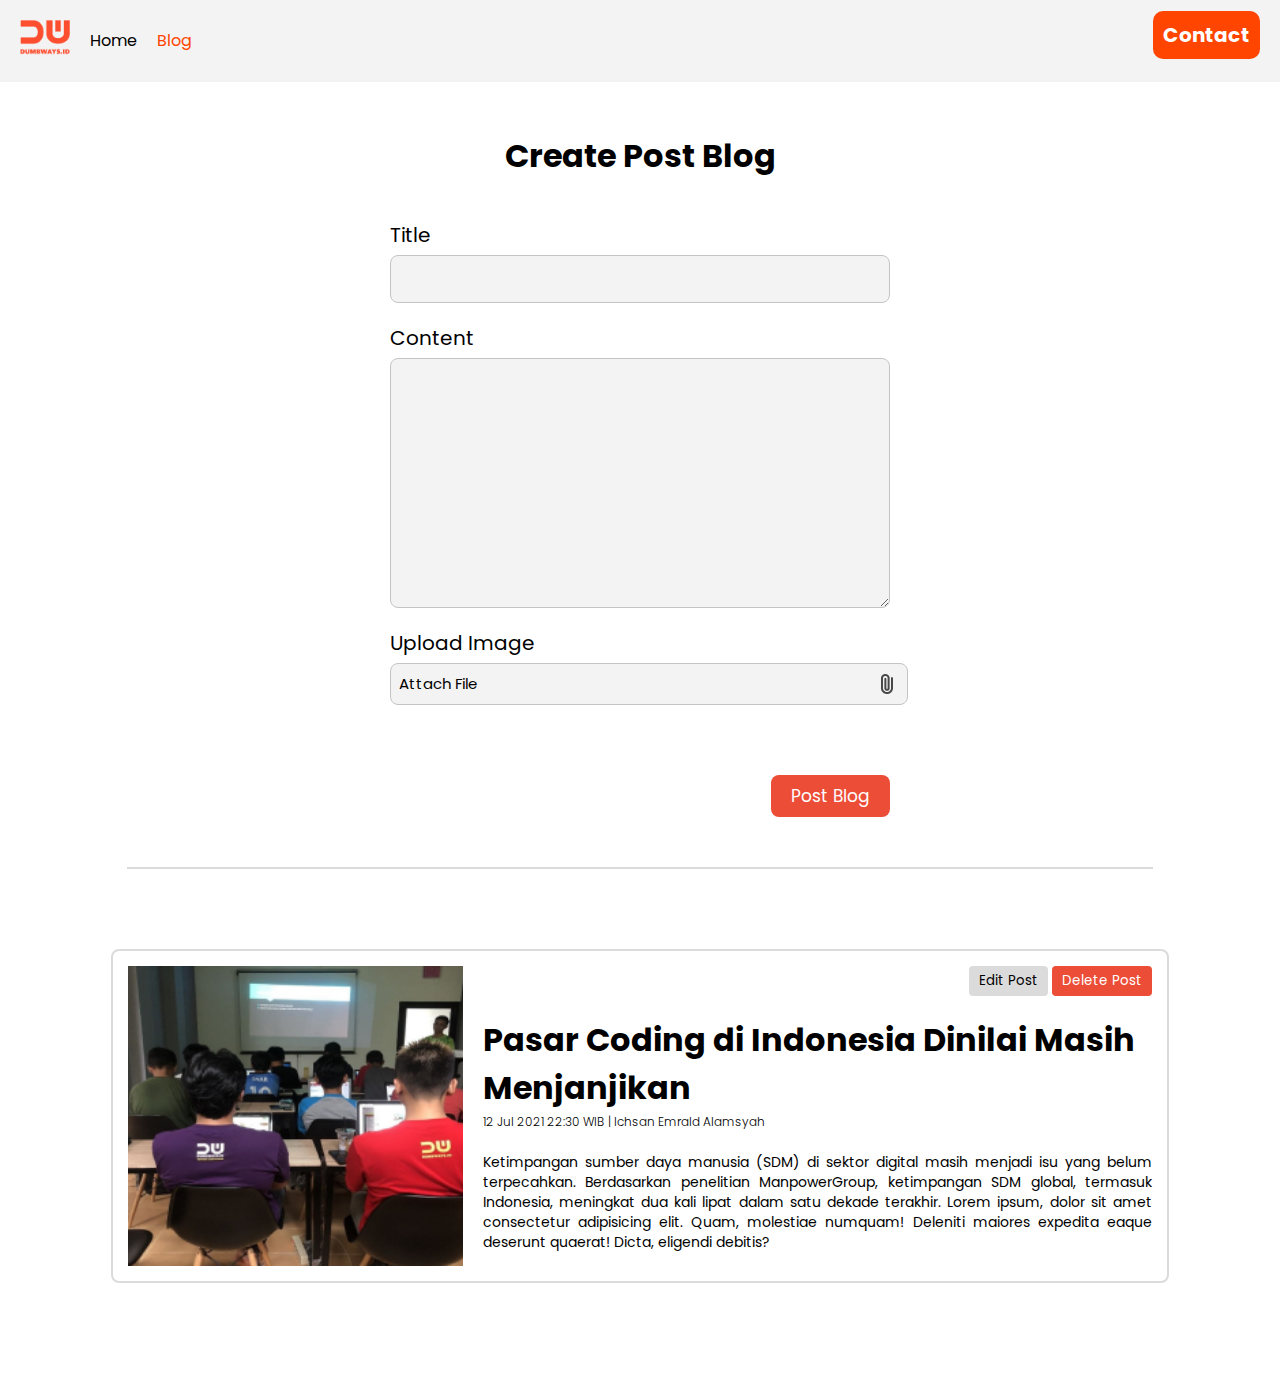
==== blog.html @ 6d7543f2 "style: adding blog and blog-detail pages" ====
<html>

<head>
    <title>Creating Blog Page</title>
    <link rel="stylesheet" href="assets/css/index.css" />
    <link rel="stylesheet" href="assets/css/nav.css" />
    <link rel="stylesheet" href="assets/css/blog.css" />
</head>

<body>
    <nav class="navbar">
        <ul class="navbar-ul">
            <div class="navbar-left">
                <li>
                    <img src="assets/img/dumbways.png" class="navbar-logo" />
                </li>
                <li>
                    <a href="index.html" class="navbar-link"> Home </a>
                </li>
                <li>
                    <a href="blog.html" class="navbar-link active"> Blog </a>
                </li>
            </div>
            <div class="navbar-right">
                <li>
                    <a href="contact.html" class="navbar-contact-btn"> Contact </a>
                </li>
            </div>
        </ul>
    </nav>

    <div class="blog">
        <div class="blog-form">
            <div class="form-container">
                <form>
                    <h1>Create Post Blog</h1>
                    <div>
                        <label for="input-blog-title">Title</label>
                        <input id="input-blog-title" />
                    </div>
                    <div>
                        <label for="input-blog-content">Content</label>
                        <textarea id="input-blog-content"></textarea>
                    </div>
                    <div>
                        <label>Upload Image</label>
                        <div class="input-blog-image-group">
                            <label for="input-blog-image">
                                <p>Attach File</p>
                                <img src="assets/icon/file.png" alt="file" />
                            </label>
                            <input type="file" id="input-blog-image" hidden />
                        </div>
                    </div>
                    <div class="button-group">
                        <button>Post Blog</button>
                    </div>
                </form>
            </div>
        </div>

        <hr class="line" />
        <div id="contents" class="blog-list">
            <!-- dynamic content would be here -->
            <div class="blog-list-item">
                <div class="blog-image">
                    <img src="assets/img/blog.png" alt="" />
                </div>
                <div class="blog-content">
                    <div class="btn-group">
                        <button class="btn-edit">Edit Post</button>
                        <button class="btn-post">Delete Post</button>
                    </div>
                    <h1>
                        <a href="blog-detail.html" target="_blank">Pasar Coding di Indonesia Dinilai Masih
                            Menjanjikan</a>
                    </h1>
                    <div class="detail-blog-content">
                        12 Jul 2021 22:30 WIB | Ichsan Emrald Alamsyah
                    </div>
                    <p>
                        Ketimpangan sumber daya manusia (SDM) di sektor digital masih
                        menjadi isu yang belum terpecahkan. Berdasarkan penelitian
                        ManpowerGroup, ketimpangan SDM global, termasuk Indonesia,
                        meningkat dua kali lipat dalam satu dekade terakhir. Lorem ipsum,
                        dolor sit amet consectetur adipisicing elit. Quam, molestiae
                        numquam! Deleniti maiores expedita eaque deserunt quaerat! Dicta,
                        eligendi debitis?
                    </p>
                </div>
            </div>
        </div>
    </div>
    <script src="js/blog.js"></script>
</body>

</html>
---- assets/css/index.css ----
@import url('https://fonts.googleapis.com/css2?family=Poppins&display=swap');

* {
    font-family: 'Poppins', sans-serif;
    margin: 0;
    padding: 0;
}
---- assets/css/nav.css ----
.navbar {
    background-color: #f4f3f3;
    padding: 20px;
}

.navbar-ul {
    display: flex;
    list-style: none;
    justify-content: space-between;
}

.navbar-left {
    display: flex;
    gap: 20px;
    align-items: center;
}

.navbar-link {
    text-decoration: none;
    color: black
}

.active {
    color: orangered;
}

.navbar-logo {
    width: 50px;
}

.navbar-contact-btn {
    padding: 10px;
    background-color: orangered;
    color: white;
    font-weight: bold;
    font-size: 20px;
    width: 100px;
    border-radius: 10px;
    margin-top: 20px;
    text-decoration: none;
}
---- assets/css/blog.css ----
/* Blog Form */
.blog-form {
    padding: 50px 0;
    display: flex;
    justify-content: center;
  }
  
  .blog-form .form-container {
    width: 500px;
  }
  
  .blog-form .form-container h1 {
    text-align: center;
    margin-bottom: 40px;
  }
  
  .blog-form form label {
    font-size: 20px;
    font-weight: 400;
  }
  
  .blog-form form input,
  textarea,
  select {
    width: 100%;
    font-size: 20px;
    font-weight: 400;
    padding: 8px;
    margin-top: 5px;
    margin-bottom: 20px;
    background: #f4f3f3;
    border: 1px solid #c4c4c4;
    border-radius: 8px;
  }
  
  .blog-form form textarea {
    height: 250px;
  }
  
  .blog-form form .input-blog-image-group {
    width: 100%;
    font-size: 20px;
    font-weight: 400;
    padding: 8px;
    margin-top: 5px;
    margin-bottom: 20px;
    background: #f4f3f3;
    border: 1px solid #c4c4c4;
    border-radius: 8px;
    cursor: pointer;
  }
  
  .blog-form form .input-blog-image-group label p {
    font-size: 15px;
  }
  
  .blog-form form .input-blog-image-group label {
    cursor: pointer;
    display: flex;
    align-items: center;
    justify-content: space-between;
  }
  
  .blog-form form .button-group {
    text-align: right;
  }
  
  .blog-form form button {
    margin-top: 50px;
    padding: 8px 20px;
    font-size: 17px;
    background: #ec4d37;
    border-radius: 8px;
    border: none;
    color: #fff;
    cursor: pointer;
  }
  
  .blog hr {
    border: 1px solid #dbdbdb;
    width: 80%;
    margin-right: auto;
    margin-left: auto;
  }
  
  /* Blog list */
  .blog .blog-list {
    margin-top: 80px;
    margin-bottom: 80px;
    display: flex;
    align-items: center;
    flex-direction: column;
  }
  
  .blog .blog-list .blog-list-item {
    width: 80%;
    padding: 15px;
    margin-bottom: 20px;
    border: 2px solid #dbdbdb;
    border-radius: 8px;
    display: flex;
  }
  
  .blog .blog-list .blog-list-item .blog-image {
    flex: 1;
  }
  
  .blog .blog-list .blog-list-item .blog-image img {
    width: 100%;
    height: 300px;
    object-fit: cover;
  }
  
  .blog .blog-list .blog-list-item .blog-content {
    padding-left: 20px;
    flex: 2;
  }
  
  .blog .blog-list .btn-group {
    text-align: right;
    margin-bottom: 20px;
  }
  
  .blog .blog-list .btn-group .btn-edit {
    padding: 5px 10px;
    border: 0;
    border-radius: 4px;
    background: #dbdbdb;
  }
  
  .blog .blog-list .btn-group .btn-post {
    padding: 5px 10px;
    border: 0;
    border-radius: 4px;
    background: #ec4d37;
    color: #fff;
  }
  
  .blog .blog-list h1 a {
    text-decoration: none;
    color: #000000;
  }
  
  .blog .blog-list .detail-blog-content {
    font-weight: 300;
    font-size: 12px;
    line-height: 20px;
  }
  
  .blog .blog-list .blog-list-item p {
    margin-top: 20px;
    font-weight: normal;
    font-size: 14px;
    line-height: 20px;
    text-align: justify;
  }
  
  /* Blog Detail */
  .blog-detail {
    display: flex;
    justify-content: center;
  }
  
  .blog-detail-container {
    width: 80%;
    margin: 40px 0;
  }
  
  .blog-detail-container img {
    width: 100%;
  }
  
  .blog-detail-container h1 {
    font-style: normal;
    font-weight: 800;
    font-size: 44px;
    line-height: 120%;
    margin-bottom: 15px;
  }
  
  .blog-detail-container .author {
    font-weight: 100;
    font-size: 20px;
    line-height: 120%;
    margin-bottom: 20px;
  }
  
  .blog-detail-container p {
    margin-top: 40px;
    font-style: normal;
    font-weight: normal;
    font-size: 24px;
    line-height: 140%;
    text-align: justify;
  }
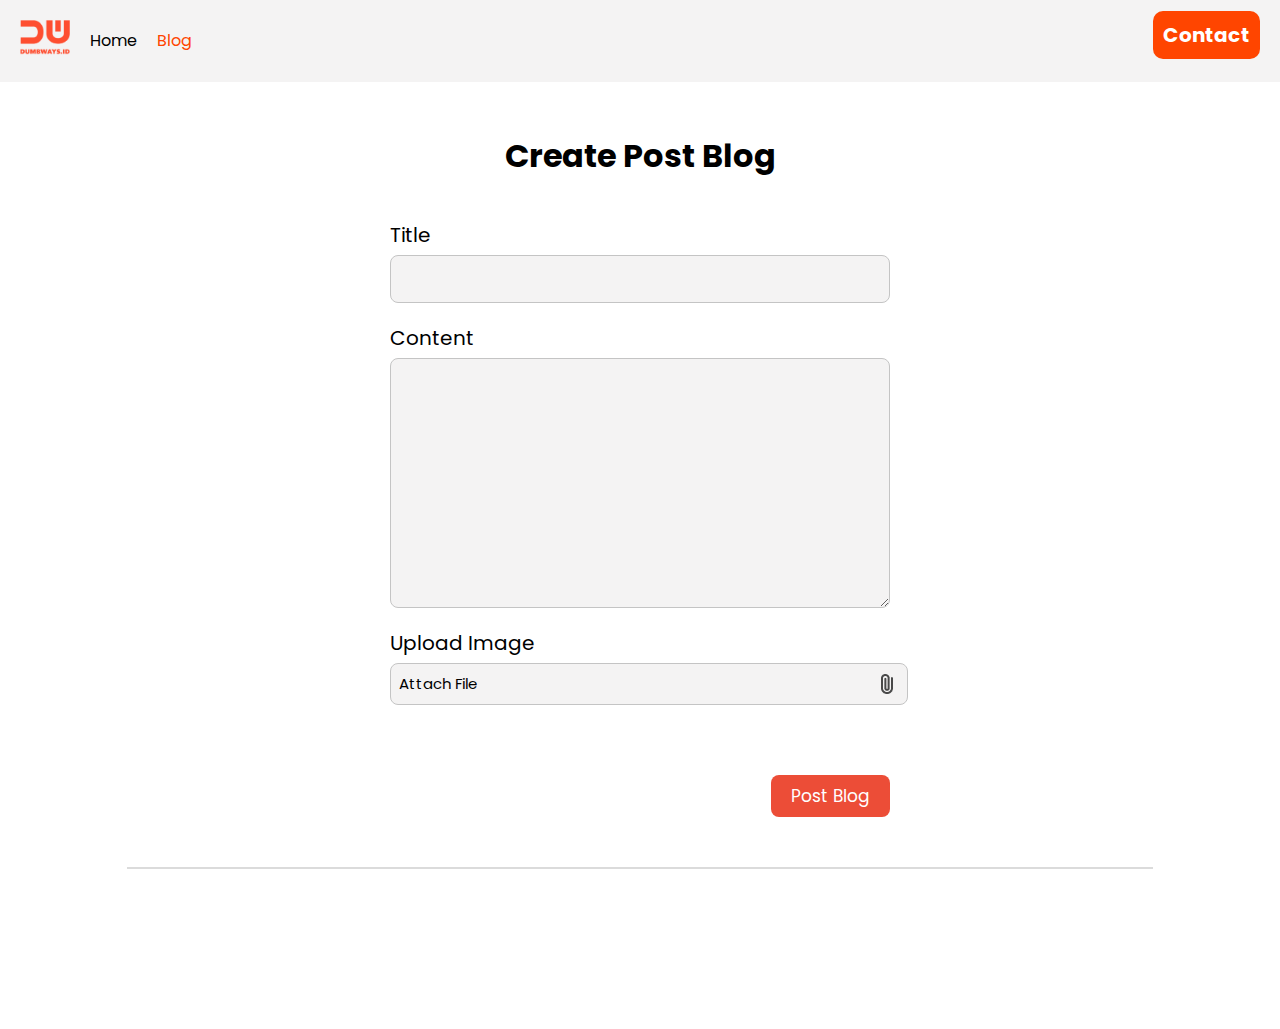
==== commit 00c18ae6: "feat: adding blog and blog detail functionality" ====
--- a/blog.html
+++ b/blog.html
@@ -32,7 +32,7 @@
     <div class="blog">
         <div class="blog-form">
             <div class="form-container">
-                <form>
+                <form onsubmit="addBlog(event)">
                     <h1>Create Post Blog</h1>
                     <div>
                         <label for="input-blog-title">Title</label>
@@ -62,7 +62,7 @@
         <hr class="line" />
         <div id="contents" class="blog-list">
             <!-- dynamic content would be here -->
-            <div class="blog-list-item">
+            <!-- <div class="blog-list-item">
                 <div class="blog-image">
                     <img src="assets/img/blog.png" alt="" />
                 </div>
@@ -88,10 +88,10 @@
                         eligendi debitis?
                     </p>
                 </div>
-            </div>
+            </div> -->
         </div>
     </div>
-    <script src="js/blog.js"></script>
+    <script src="assets/js/blog.js"></script>
 </body>
 
 </html>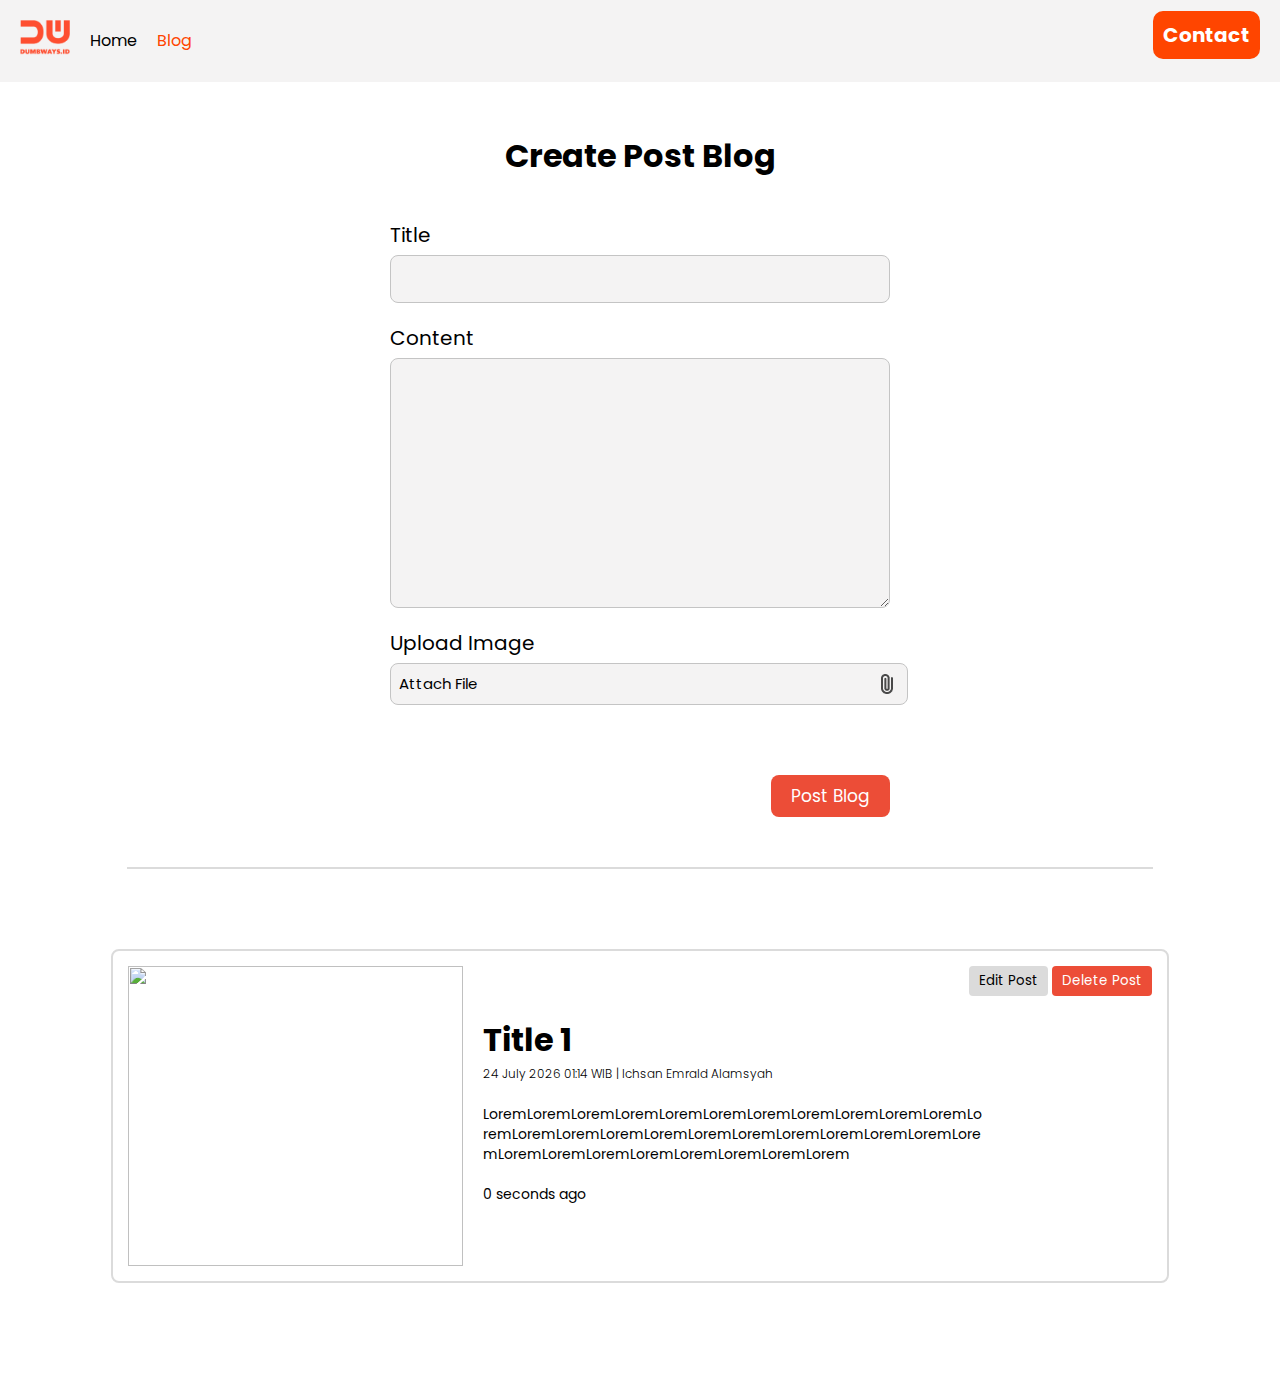
==== commit a5e64075: "feat: add count post blog time" ====
--- a/blog.html
+++ b/blog.html
@@ -5,6 +5,7 @@
     <link rel="stylesheet" href="assets/css/index.css" />
     <link rel="stylesheet" href="assets/css/nav.css" />
     <link rel="stylesheet" href="assets/css/blog.css" />
+    <link rel="stylesheet" href="https://cdnjs.cloudflare.com/ajax/libs/font-awesome/6.5.1/css/all.min.css" />
 </head>
 
 <body>
@@ -42,6 +43,16 @@
                         <label for="input-blog-content">Content</label>
                         <textarea id="input-blog-content"></textarea>
                     </div>
+                    <!-- <div>
+                        <div style="display: flex; gap : 2">
+                            <input type="checkbox" id="nodejs" value="nodejs" />
+                            <label>NodeJs</label>
+                        </div>
+                        <div style="display: flex; gap : 2">
+                            <input type="checkbox" id="python" value="python" />
+                            <label>Python</label>
+                        </div>
+                    </div> -->
                     <div>
                         <label>Upload Image</label>
                         <div class="input-blog-image-group">
--- a/assets/css/blog.css
+++ b/assets/css/blog.css
@@ -1,195 +1,200 @@
 /* Blog Form */
 .blog-form {
-    padding: 50px 0;
-    display: flex;
-    justify-content: center;
-  }
-  
-  .blog-form .form-container {
-    width: 500px;
-  }
-  
-  .blog-form .form-container h1 {
-    text-align: center;
-    margin-bottom: 40px;
-  }
-  
-  .blog-form form label {
-    font-size: 20px;
-    font-weight: 400;
-  }
-  
-  .blog-form form input,
-  textarea,
-  select {
-    width: 100%;
-    font-size: 20px;
-    font-weight: 400;
-    padding: 8px;
-    margin-top: 5px;
-    margin-bottom: 20px;
-    background: #f4f3f3;
-    border: 1px solid #c4c4c4;
-    border-radius: 8px;
-  }
-  
-  .blog-form form textarea {
-    height: 250px;
-  }
-  
-  .blog-form form .input-blog-image-group {
-    width: 100%;
-    font-size: 20px;
-    font-weight: 400;
-    padding: 8px;
-    margin-top: 5px;
-    margin-bottom: 20px;
-    background: #f4f3f3;
-    border: 1px solid #c4c4c4;
-    border-radius: 8px;
-    cursor: pointer;
-  }
-  
-  .blog-form form .input-blog-image-group label p {
-    font-size: 15px;
-  }
-  
-  .blog-form form .input-blog-image-group label {
-    cursor: pointer;
-    display: flex;
-    align-items: center;
-    justify-content: space-between;
-  }
-  
-  .blog-form form .button-group {
-    text-align: right;
-  }
-  
-  .blog-form form button {
-    margin-top: 50px;
-    padding: 8px 20px;
-    font-size: 17px;
-    background: #ec4d37;
-    border-radius: 8px;
-    border: none;
-    color: #fff;
-    cursor: pointer;
-  }
-  
-  .blog hr {
-    border: 1px solid #dbdbdb;
-    width: 80%;
-    margin-right: auto;
-    margin-left: auto;
-  }
-  
-  /* Blog list */
-  .blog .blog-list {
-    margin-top: 80px;
-    margin-bottom: 80px;
-    display: flex;
-    align-items: center;
-    flex-direction: column;
-  }
-  
-  .blog .blog-list .blog-list-item {
-    width: 80%;
-    padding: 15px;
-    margin-bottom: 20px;
-    border: 2px solid #dbdbdb;
-    border-radius: 8px;
-    display: flex;
-  }
-  
-  .blog .blog-list .blog-list-item .blog-image {
-    flex: 1;
-  }
-  
-  .blog .blog-list .blog-list-item .blog-image img {
-    width: 100%;
-    height: 300px;
-    object-fit: cover;
-  }
-  
-  .blog .blog-list .blog-list-item .blog-content {
-    padding-left: 20px;
-    flex: 2;
-  }
-  
-  .blog .blog-list .btn-group {
-    text-align: right;
-    margin-bottom: 20px;
-  }
-  
-  .blog .blog-list .btn-group .btn-edit {
-    padding: 5px 10px;
-    border: 0;
-    border-radius: 4px;
-    background: #dbdbdb;
-  }
-  
-  .blog .blog-list .btn-group .btn-post {
-    padding: 5px 10px;
-    border: 0;
-    border-radius: 4px;
-    background: #ec4d37;
-    color: #fff;
-  }
-  
-  .blog .blog-list h1 a {
-    text-decoration: none;
-    color: #000000;
-  }
-  
-  .blog .blog-list .detail-blog-content {
-    font-weight: 300;
-    font-size: 12px;
-    line-height: 20px;
-  }
-  
-  .blog .blog-list .blog-list-item p {
-    margin-top: 20px;
-    font-weight: normal;
-    font-size: 14px;
-    line-height: 20px;
-    text-align: justify;
-  }
-  
-  /* Blog Detail */
-  .blog-detail {
-    display: flex;
-    justify-content: center;
-  }
-  
-  .blog-detail-container {
-    width: 80%;
-    margin: 40px 0;
-  }
-  
-  .blog-detail-container img {
-    width: 100%;
-  }
-  
-  .blog-detail-container h1 {
-    font-style: normal;
-    font-weight: 800;
-    font-size: 44px;
-    line-height: 120%;
-    margin-bottom: 15px;
-  }
-  
-  .blog-detail-container .author {
-    font-weight: 100;
-    font-size: 20px;
-    line-height: 120%;
-    margin-bottom: 20px;
-  }
-  
-  .blog-detail-container p {
-    margin-top: 40px;
-    font-style: normal;
-    font-weight: normal;
-    font-size: 24px;
-    line-height: 140%;
-    text-align: justify;
-  }+  padding: 50px 0;
+  display: flex;
+  justify-content: center;
+}
+
+.blog-form .form-container {
+  width: 500px;
+}
+
+.blog-form .form-container h1 {
+  text-align: center;
+  margin-bottom: 40px;
+}
+
+.blog-form form label {
+  font-size: 20px;
+  font-weight: 400;
+}
+
+.blog-form form input,
+textarea,
+select {
+  width: 100%;
+  font-size: 20px;
+  font-weight: 400;
+  padding: 8px;
+  margin-top: 5px;
+  margin-bottom: 20px;
+  background: #f4f3f3;
+  border: 1px solid #c4c4c4;
+  border-radius: 8px;
+}
+
+.blog-form form textarea {
+  height: 250px;
+}
+
+.blog-form form .input-blog-image-group {
+  width: 100%;
+  font-size: 20px;
+  font-weight: 400;
+  padding: 8px;
+  margin-top: 5px;
+  margin-bottom: 20px;
+  background: #f4f3f3;
+  border: 1px solid #c4c4c4;
+  border-radius: 8px;
+  cursor: pointer;
+}
+
+.blog-form form .input-blog-image-group label p {
+  font-size: 15px;
+}
+
+.blog-form form .input-blog-image-group label {
+  cursor: pointer;
+  display: flex;
+  align-items: center;
+  justify-content: space-between;
+}
+
+.blog-form form .button-group {
+  text-align: right;
+}
+
+.blog-form form button {
+  margin-top: 50px;
+  padding: 8px 20px;
+  font-size: 17px;
+  background: #ec4d37;
+  border-radius: 8px;
+  border: none;
+  color: #fff;
+  cursor: pointer;
+}
+
+.blog hr {
+  border: 1px solid #dbdbdb;
+  width: 80%;
+  margin-right: auto;
+  margin-left: auto;
+}
+
+/* Blog list */
+.blog .blog-list {
+  margin-top: 80px;
+  margin-bottom: 80px;
+  display: flex;
+  align-items: center;
+  flex-direction: column;
+}
+
+.blog .blog-list .blog-list-item {
+  width: 80%;
+  padding: 15px;
+  margin-bottom: 20px;
+  border: 2px solid #dbdbdb;
+  border-radius: 8px;
+  display: flex;
+}
+
+.blog .blog-list .blog-list-item .blog-image {
+  flex: 1;
+}
+
+.blog .blog-list .blog-list-item .blog-image img {
+  width: 100%;
+  height: 300px;
+  object-fit: cover;
+}
+
+.blog .blog-list .blog-list-item .blog-content {
+  padding-left: 20px;
+  flex: 2;
+}
+
+.blog-content p {
+  width: 500px;
+  word-wrap: break-word;
+}
+
+.blog .blog-list .btn-group {
+  text-align: right;
+  margin-bottom: 20px;
+}
+
+.blog .blog-list .btn-group .btn-edit {
+  padding: 5px 10px;
+  border: 0;
+  border-radius: 4px;
+  background: #dbdbdb;
+}
+
+.blog .blog-list .btn-group .btn-post {
+  padding: 5px 10px;
+  border: 0;
+  border-radius: 4px;
+  background: #ec4d37;
+  color: #fff;
+}
+
+.blog .blog-list h1 a {
+  text-decoration: none;
+  color: #000000;
+}
+
+.blog .blog-list .detail-blog-content {
+  font-weight: 300;
+  font-size: 12px;
+  line-height: 20px;
+}
+
+.blog .blog-list .blog-list-item p {
+  margin-top: 20px;
+  font-weight: normal;
+  font-size: 14px;
+  line-height: 20px;
+  text-align: justify;
+}
+
+/* Blog Detail */
+.blog-detail {
+  display: flex;
+  justify-content: center;
+}
+
+.blog-detail-container {
+  width: 80%;
+  margin: 40px 0;
+}
+
+.blog-detail-container img {
+  width: 100%;
+}
+
+.blog-detail-container h1 {
+  font-style: normal;
+  font-weight: 800;
+  font-size: 44px;
+  line-height: 120%;
+  margin-bottom: 15px;
+}
+
+.blog-detail-container .author {
+  font-weight: 100;
+  font-size: 20px;
+  line-height: 120%;
+  margin-bottom: 20px;
+}
+
+.blog-detail-container p {
+  margin-top: 40px;
+  font-style: normal;
+  font-weight: normal;
+  font-size: 24px;
+  line-height: 140%;
+  text-align: justify;
+}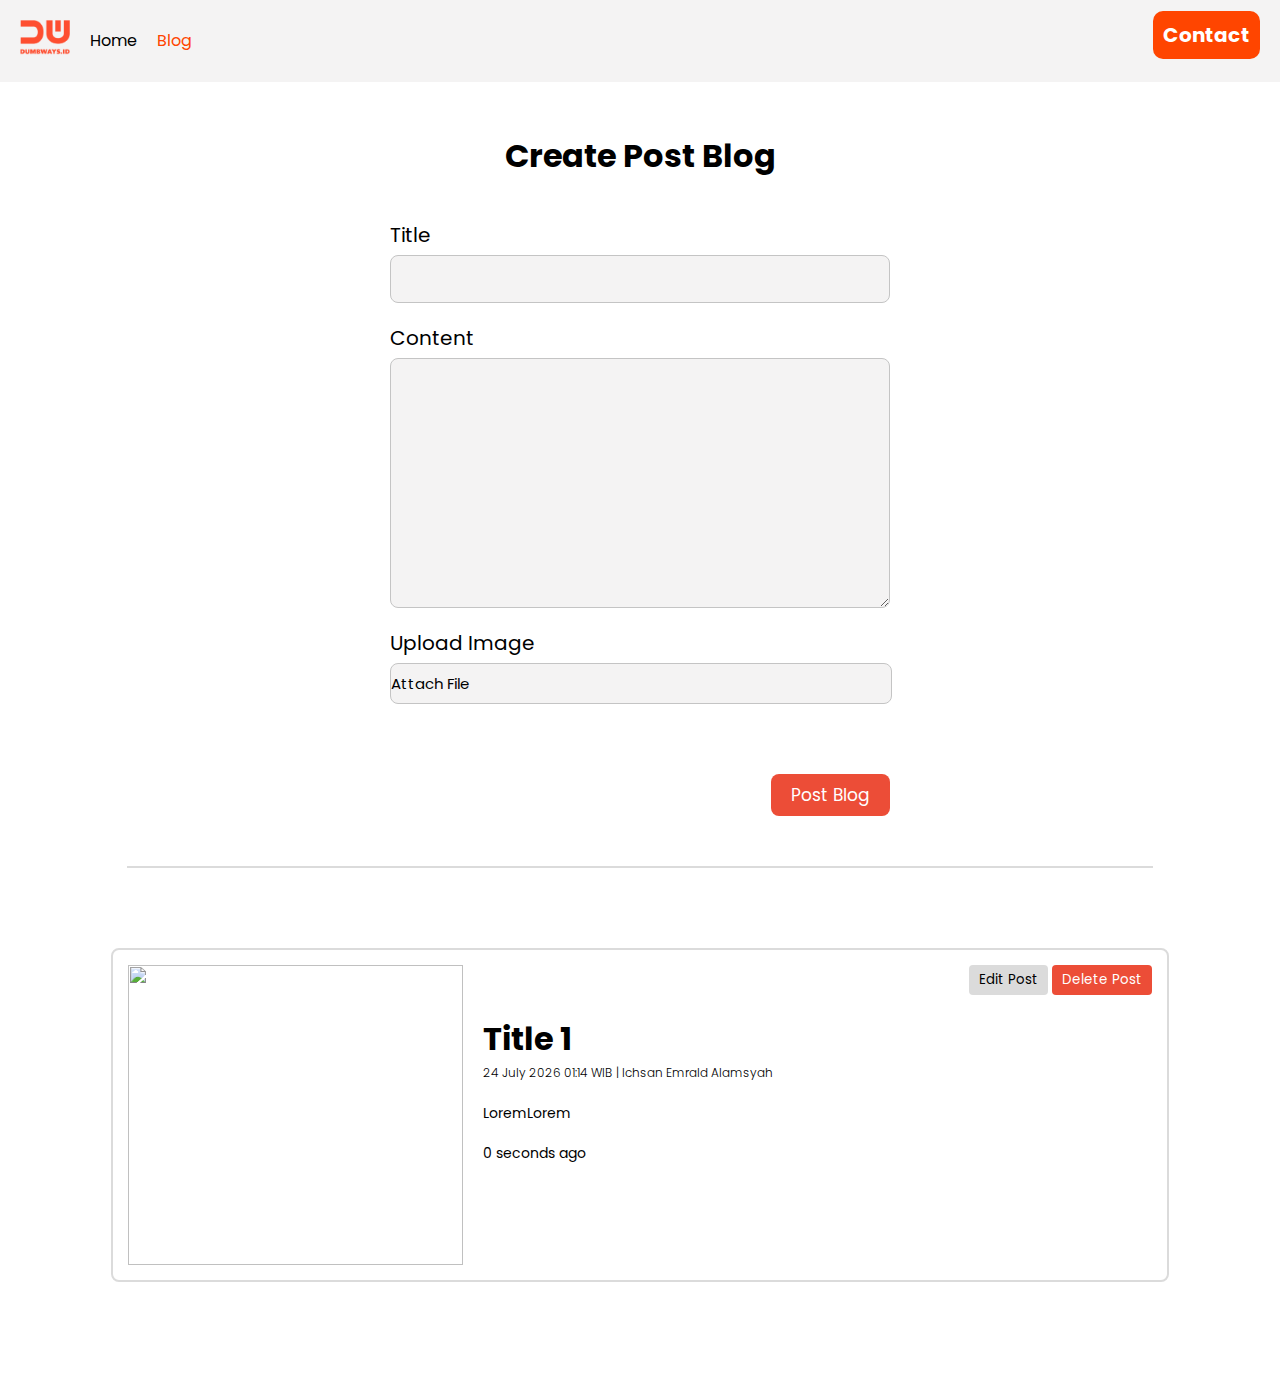
==== commit 4cc0340d: "feat: add responsive pages" ====
--- a/blog.html
+++ b/blog.html
@@ -2,6 +2,7 @@
 
 <head>
     <title>Creating Blog Page</title>
+    <meta name="viewport" content="width=device-width, initial-scale=1.0">
     <link rel="stylesheet" href="assets/css/index.css" />
     <link rel="stylesheet" href="assets/css/nav.css" />
     <link rel="stylesheet" href="assets/css/blog.css" />
@@ -26,8 +27,15 @@
                 <li>
                     <a href="contact.html" class="navbar-contact-btn"> Contact </a>
                 </li>
+                <i class="fa-solid fa-bars fa-2x" style="cursor: pointer;" id="hamburger-button"
+                    onclick="openHamburger()"></i>
             </div>
         </ul>
+        <div id="hamburger-navbar-container" class="hamburger-navbar-container hidden">
+            <a class="hamburger-navbar-link" href="index.html">Home</a>
+            <a class="hamburger-navbar-link  hamburger-active" href="blog.html">Blog</a>
+            <a class="hamburger-navbar-link" href="contact.html">Contact Me</a>
+        </div>
     </nav>
 
     <div class="blog">
@@ -58,7 +66,6 @@
                         <div class="input-blog-image-group">
                             <label for="input-blog-image">
                                 <p>Attach File</p>
-                                <img src="assets/icon/file.png" alt="file" />
                             </label>
                             <input type="file" id="input-blog-image" hidden />
                         </div>
@@ -103,6 +110,7 @@
         </div>
     </div>
     <script src="assets/js/blog.js"></script>
+    <script src="assets/js/nav.js"></script>
 </body>
 
 </html>--- a/assets/css/nav.css
+++ b/assets/css/nav.css
@@ -24,6 +24,10 @@
     color: orangered;
 }
 
+.hamburger-active {
+    background-color: orangered;
+}
+
 .navbar-logo {
     width: 50px;
 }
@@ -38,4 +42,46 @@
     border-radius: 10px;
     margin-top: 20px;
     text-decoration: none;
+}
+
+.hamburger-navbar-container {
+    display: flex;
+    flex-direction: column;
+    background-color: gray;
+}
+
+.hamburger-navbar-link {
+    display: none;
+    width: 100%;
+    text-align: center;
+    color: white;
+    font-size: 20px;
+    text-decoration: none;
+    border: 1px solid white;
+}
+
+#hamburger-button {
+    display: none;
+}
+
+.hidden {
+    display: none;
+}
+
+@media only screen and (max-width: 576px) {
+    .navbar-link {
+        display: none;
+    }
+
+    .navbar-contact-btn {
+        display: none;
+    }
+
+    .hamburger-navbar-link {
+        display: block;
+    }
+
+    #hamburger-button {
+        display: block;
+    }
 }--- a/assets/css/blog.css
+++ b/assets/css/blog.css
@@ -41,7 +41,7 @@
   width: 100%;
   font-size: 20px;
   font-weight: 400;
-  padding: 8px;
+  padding: 8px 0px;
   margin-top: 5px;
   margin-bottom: 20px;
   background: #f4f3f3;
@@ -102,7 +102,7 @@
 }
 
 .blog .blog-list .blog-list-item .blog-image {
-  flex: 1;
+  flex: 1
 }
 
 .blog .blog-list .blog-list-item .blog-image img {
@@ -197,4 +197,14 @@
   font-size: 24px;
   line-height: 140%;
   text-align: justify;
+}
+
+@media only screen and (max-width: 576px) {
+  .blog .blog-list .blog-list-item .blog-image {
+    width: 100%
+  }
+
+  .blog .blog-list .blog-list-item {
+    flex-direction: column;
+  }
 }